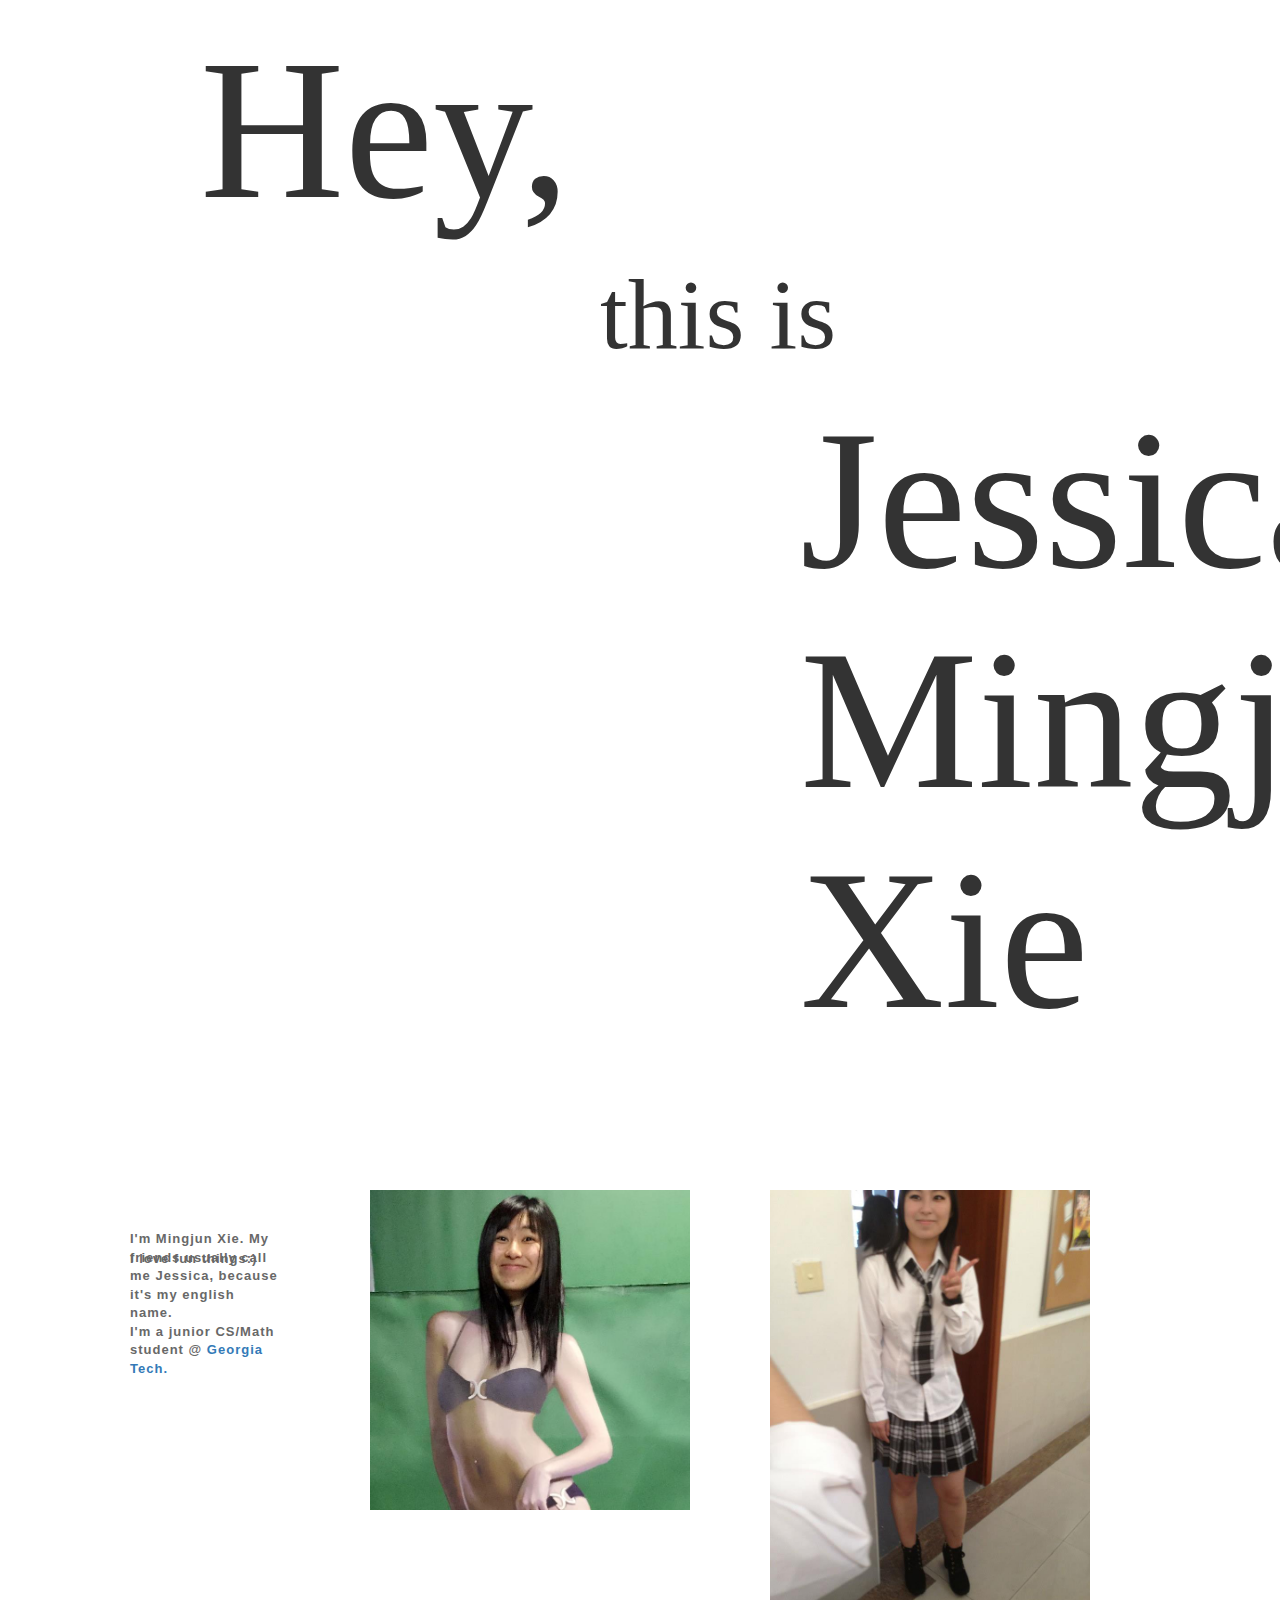
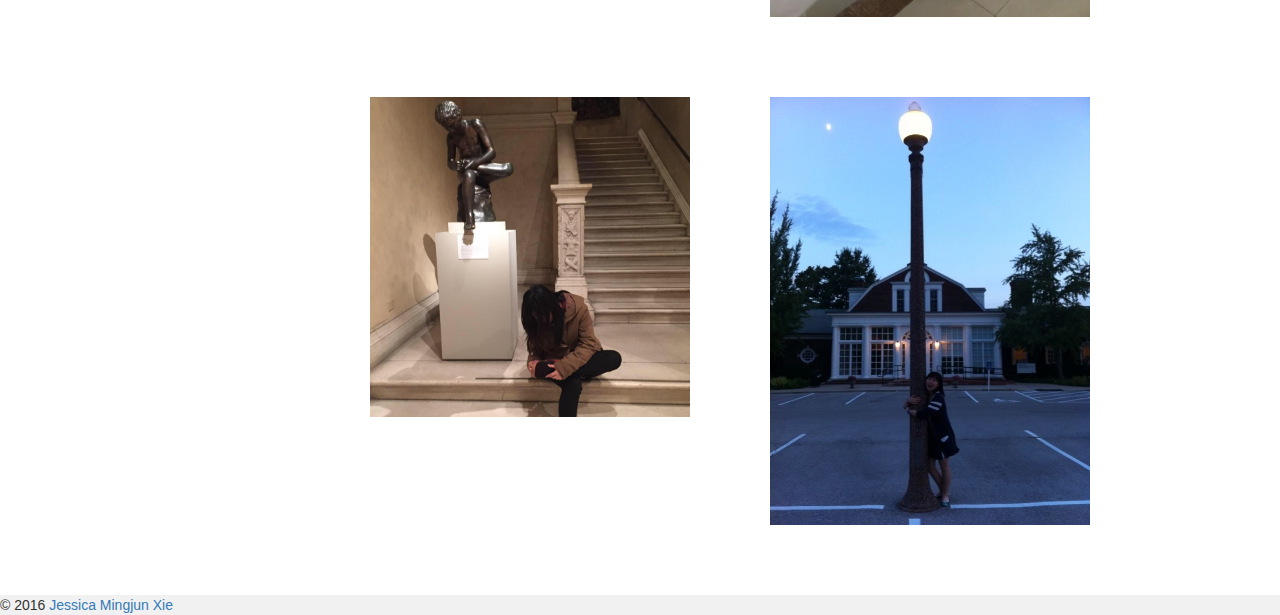
==== index.html @ c0d77d42 "self-intro p" ====
<!DOCTYPE html>
<html xml:lang = "en" lang = "en">

<head>
<!-- Meta Header -->
<meta http-equiv="Content-Type" content="text/html;charset=utf-8">
<meta name = "author" content = "Jessica Mingjun Xie">
<meta name="viewport" content="width=device-width, initial-scale=1.0"/>
<link rel='icon' href='cm3.ico ' type=‘image/x-ico’ />

<!--style-->
<link rel = "stylesheet" href = "styles/style.css" type = "text/css"/>
<link rel="stylesheet" href="//maxcdn.bootstrapcdn.com/bootstrap/3.3.4/css/bootstrap.min.css">

<!--script-->
<scrip type = "text/javascript" src = "bootstrap/js/bootstrap.min.js"> </script>
<title>mxie33</title>
</head>

<body>

<!--head container-->
<div class = "headContainer">
	<div class = "header">
	<h1> Hey,<br/><h1>
	<p>this is <br/></p>
	<h2>Jessica <br/>Mingjun Xie</h2><br/>
		<!--
		<video src="japanese.mp4" controls="controls">
		</video>
		-->
	</div> <!--header-->
</div><!--headContainer-->


<!--navigation bar-->
<div class = "menuContainer" id = "menubar">
	<ul class = "menu">
        <div id = "self-intro">
        	<p> I'm Mingjun Xie. My friends usually call me Jessica, because it's my english name. <br/>I'm a junior CS/Math student @ <a href = "www.gatech.edu"> Georgia Tech.</a></p><br/>
        	<p> I love fun things:)</p>
        </div> <!--self-intro-->
    	<li class = "menu-item" data-jkit ="[show:delay=3000;speed=500;animation=fade]">
    		<img src = "images/mjx.jpg">
    		<div class = "grid-hover">
    			<h1>About me</h1>
    			<p> Personal information</p>
    	    </div><!--grid-hover-->
    	</li>

        <li class = "menu-item" data-jkit ="[show:delay=3000;speed=500;animation=fade]">
        	<img src = "images/huazhuang.jpg">
        	<div class = "grid-hover">
	        	<h1> My resume</h1>
	        	<p> Resume in pdf</p>
	        </div><!--grid-hover-->
        </li>

        <li class = "menu-item" data-jkit ="[show:delay=3000;speed=500;animation=fade]">
        	<img src = "images/kj.jpg">
        	<div class = "grid-hover">
	        	<h1> Something I like</h1>
	        	<p> Check out my videos and hobbies</p>
	        </div><!--grid-hover-->
        </li>

        <li class = "menu-item" data-jkit ="[show:delay=3000;speed=500;animation=fade]">
        	<img src = "images/me.jpg">
        	<div class = "grid-hover">
	        	<h1> Contact</h1>
	        	<p> My contact information</p>
	        <div><!--grid-hover-->
        </li>

    </ul> <!--menu-->
</div> <!--menuContainer-->

<footer>
	<div class = "footerContainer">
		<div class = "footerContent">
			&copy; 2016 <a href:"index.html"> Jessica Mingjun Xie
		</div> <!--footerContent-->
	</div><!--footerContainer-->
</footer>

</body>

</html>
---- styles/style.css ----
body {

    color: #fff;
}
/**
 ** header
 **/
.headContainer {
    height:1080px;
    width:100%;
}

.header h1{

	font-family: Impact;
	text-align: left;
	margin-left: 200px;
	font-size: 200px;
}

.header p{

	font-family: Impact;
	font-size: 100px;
	margin-left: 400px;
    margin-right: 200px;
}

.header h2{
	width:75%;
	font-family: Impact;
	text-align: left;
	font-size: 200px;
	margin-left: 800px;
}

/**
 ** menu @author Thomas
 **/
.menuContainer{
  width:1200px;
  position:relative;
  margin: 30px auto;
  overflow:hidden;
}

ul.menu {
	list-style: none;
	margin-left: 250px;
}

#self-intro {
	width:150px;
	position: relative;
	left: -200px;
	top:100px;
	text-align: left;
}

#self-intro p {
	font-size:13px;
    position:absolute;
    color:#686868;
    letter-spacing:1px;
    font-weight:bold;
}

li.menu-item{
  width:400px;
  position:relative;
  float:left;
  padding:20px;
}

.grid-hover{
  position: absolute;
  width:400px;
  height: 100%;
  top:0;
  background: white;
  z-index: 2;
  opacity: 0;
  -webkit-transition: all 0.2s ease-in;
	-moz-transition: all 0.2s ease-in;
	-ms-transition: all 0.2s ease-in;
	-o-transition: all 0.2s ease-in;
	transition: all 0.2s ease-in; 
}

.grid-hover:hover{
  opacity: 0.9;
}

.grid-hover h1{
  font-size:23px;
  bottom:80px;
  left:40px;
  position:absolute;
  text-transform:uppercase;
  color:#000000;
  letter-spacing:1px;
  font-weight:900;
  line-height:50px;
}

.grid-hover p{
  font-size:13px;
  bottom:40px;
  left:40px;
  position:absolute;
  color:#686868;
  letter-spacing:1px;
  font-weight:bold;
  line-height:50px;
}

li.menu-item img{
  width:360px;
  padding: 20px;
}

/**
 **footer
 **/
footer {
	height: 20px;
	background: #f1f1f1;
	width: 100%;
}

footer.footcontent {
	text-align: right;
}
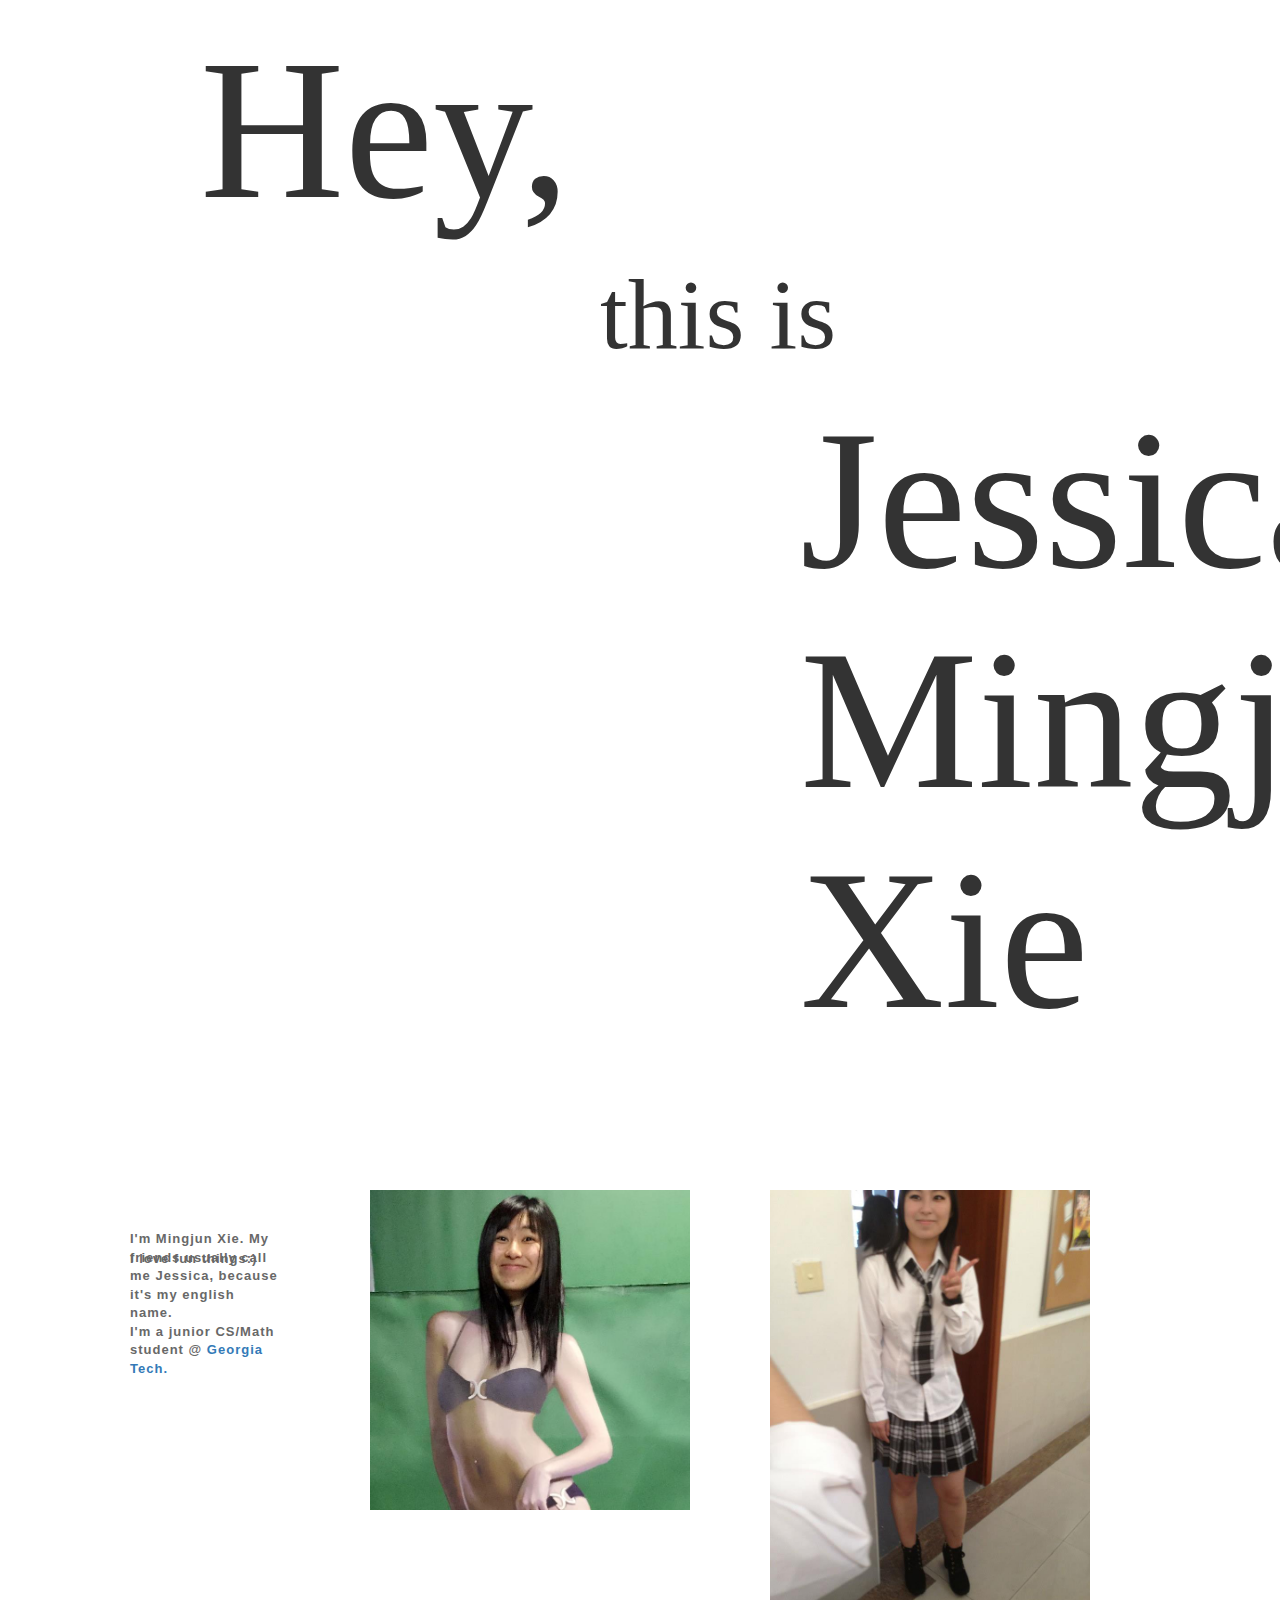
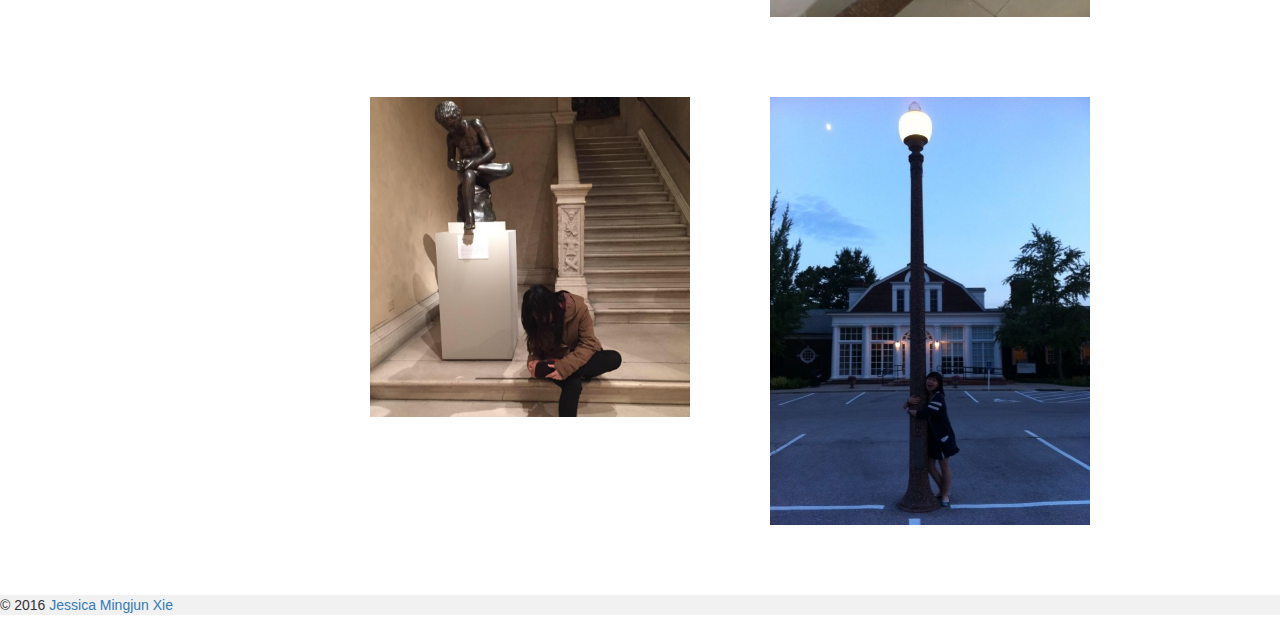
==== commit 0cb853e8: "music added" ====
--- a/index.html
+++ b/index.html
@@ -83,6 +83,9 @@
 	</div><!--footerContainer-->
 </footer>
 
+<!--music-->
+<embed src="music/SundayMorning.mp3" autostart="true" loop="true" width="2" height="0">
+</embed>
 </body>
 
 </html>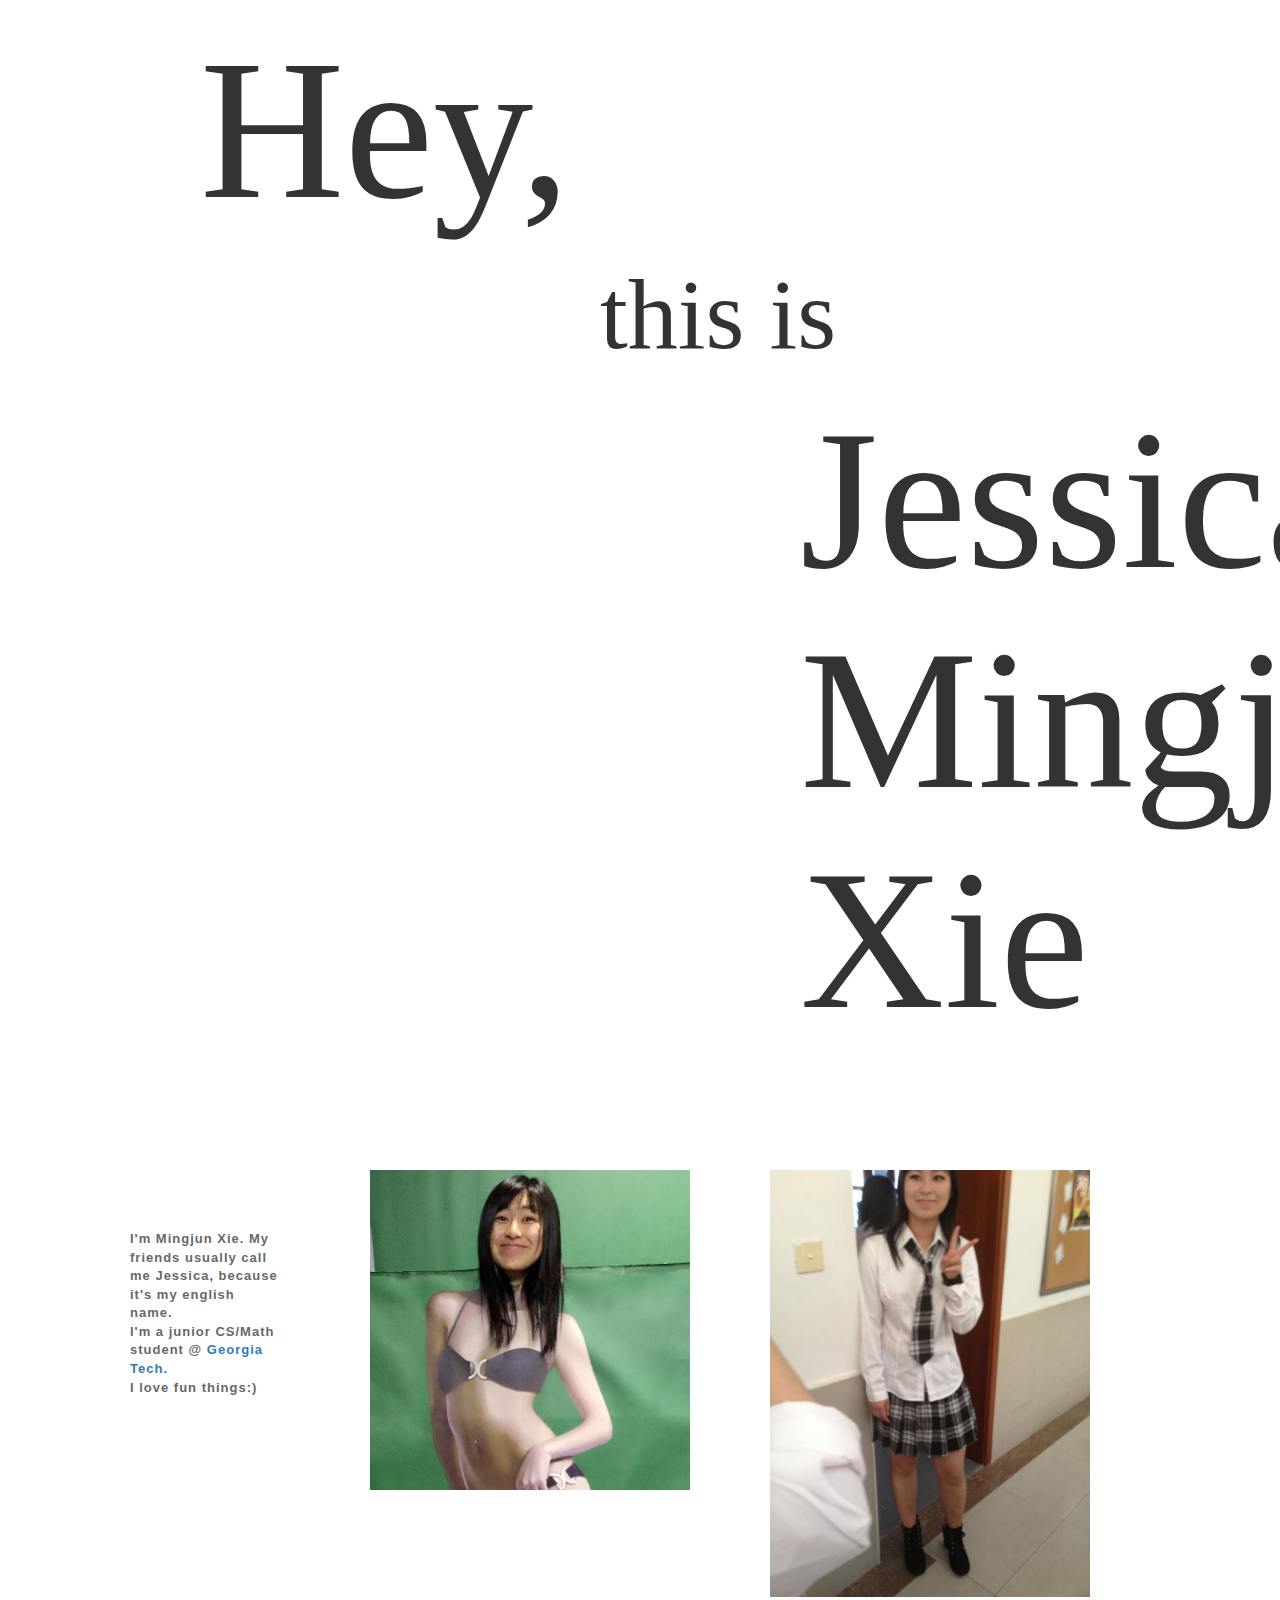
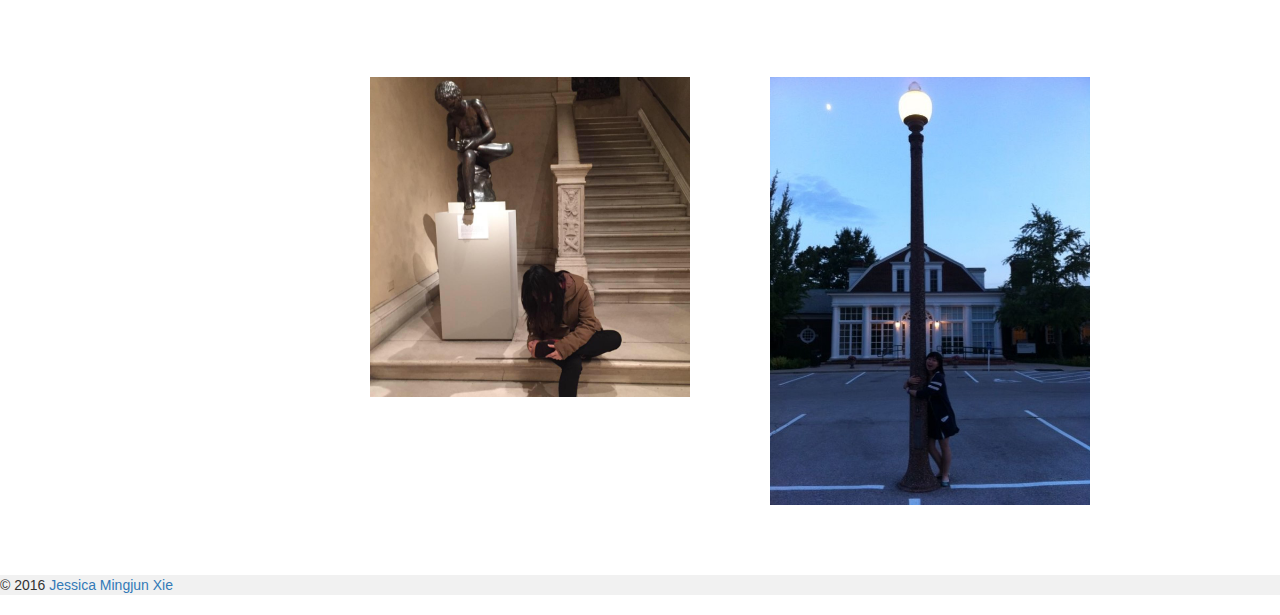
==== commit f93dbc08: "i love fun added" ====
--- a/index.html
+++ b/index.html
@@ -37,8 +37,8 @@
 <div class = "menuContainer" id = "menubar">
 	<ul class = "menu">
         <div id = "self-intro">
-        	<p> I'm Mingjun Xie. My friends usually call me Jessica, because it's my english name. <br/>I'm a junior CS/Math student @ <a href = "www.gatech.edu"> Georgia Tech.</a></p><br/>
-        	<p> I love fun things:)</p>
+        	<p> I'm Mingjun Xie. My friends usually call me Jessica, because it's my english name. <br/>I'm a junior CS/Math student @ <a href = "www.gatech.edu"> Georgia Tech.</a><br/>
+        	I love fun things:) </p>
         </div> <!--self-intro-->
     	<li class = "menu-item" data-jkit ="[show:delay=3000;speed=500;animation=fade]">
     		<img src = "images/mjx.jpg">
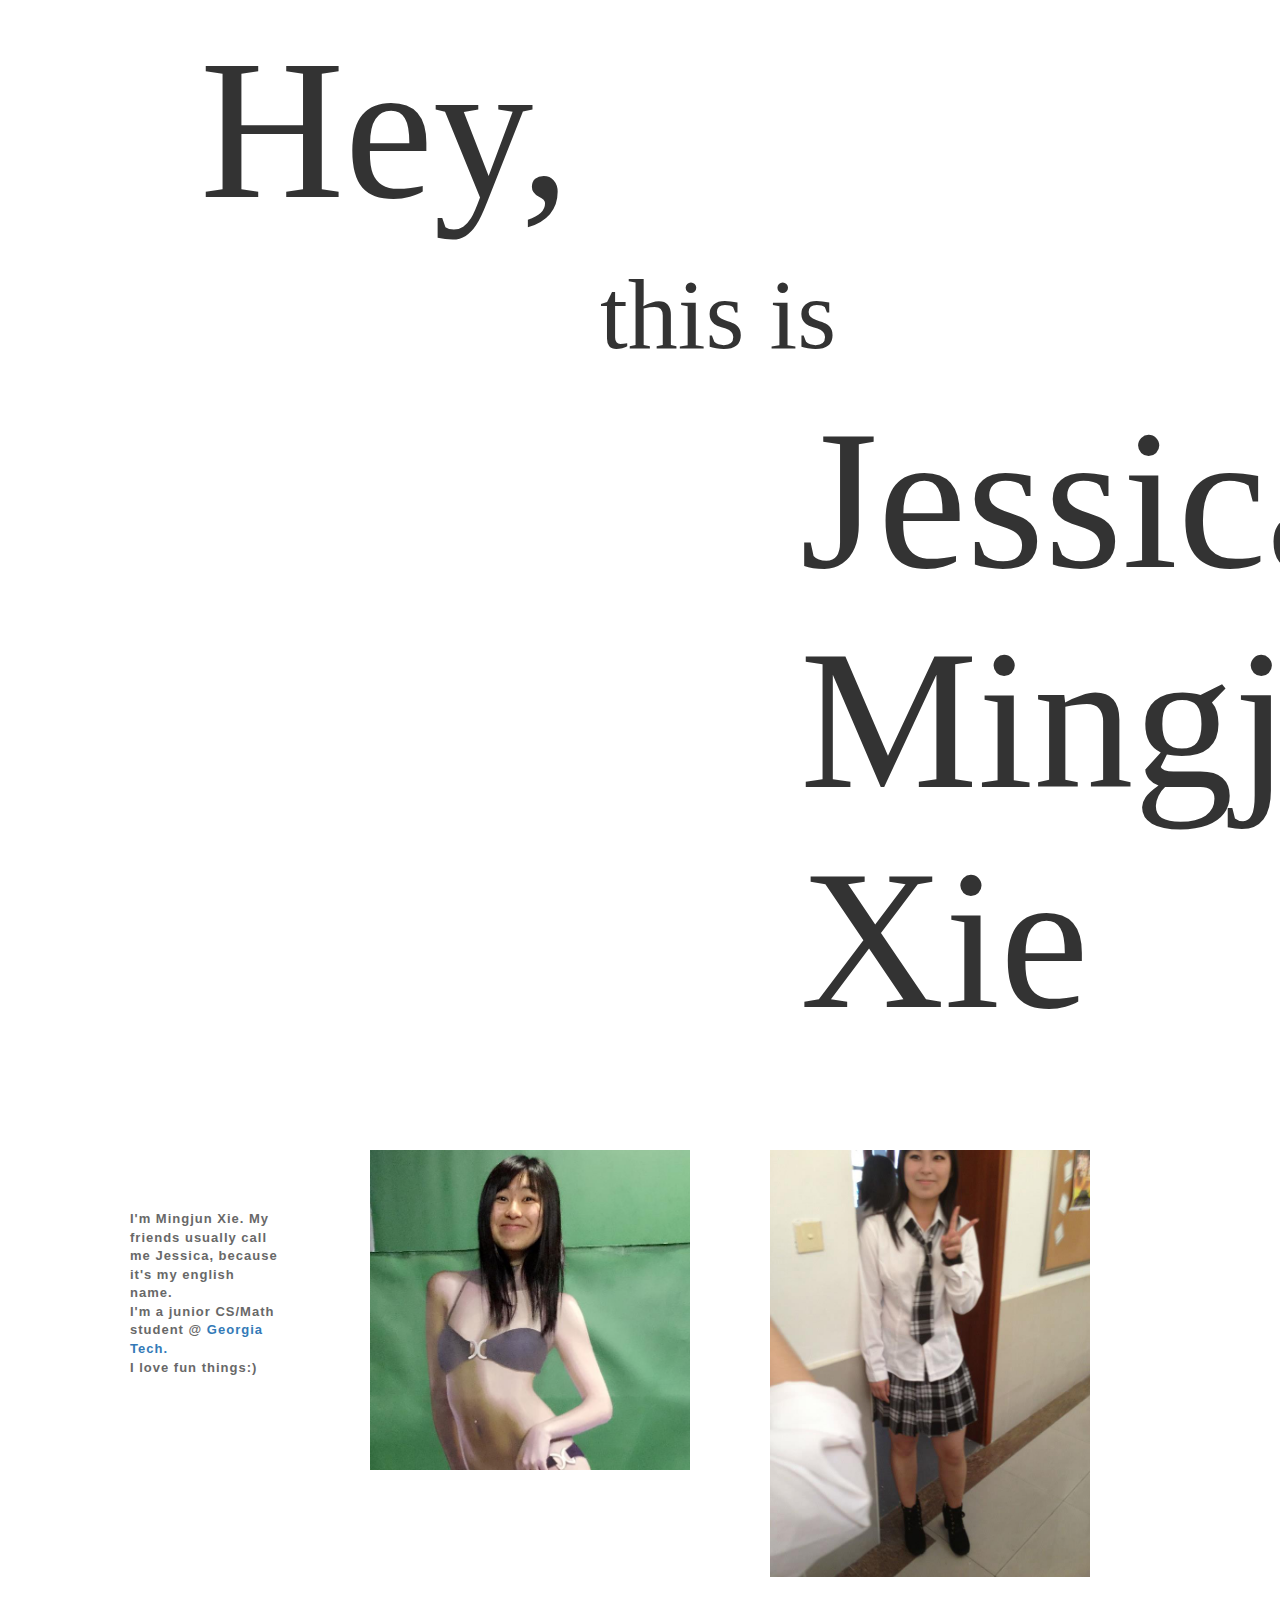
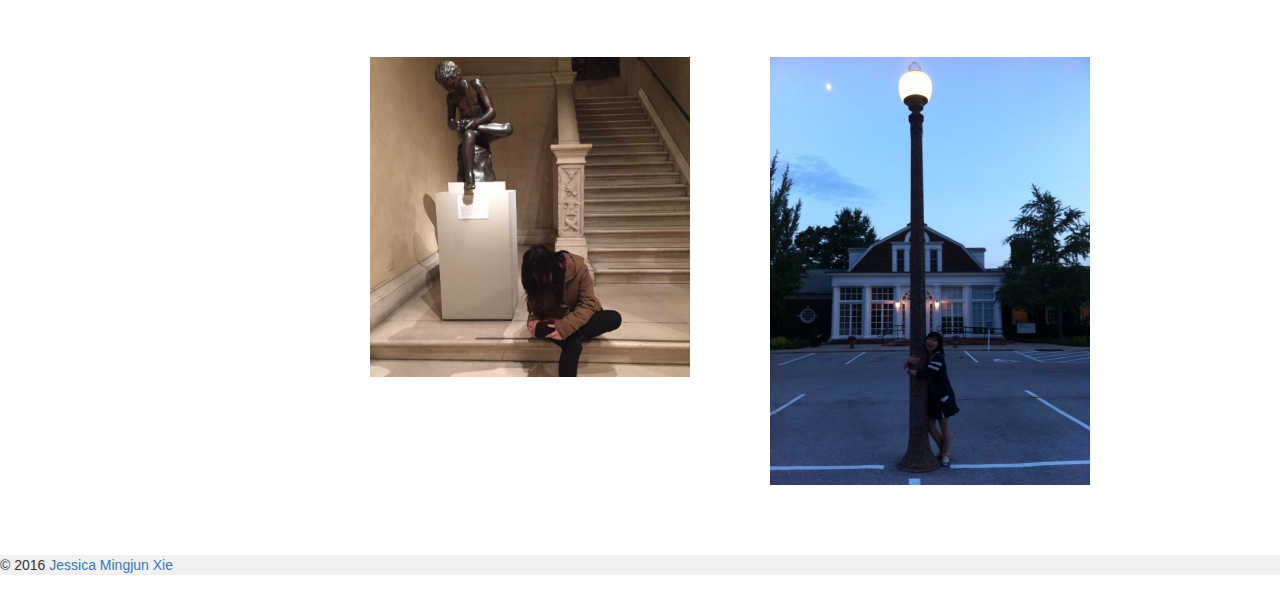
==== commit 9a940750: "index.html modified" ====
--- a/index.html
+++ b/index.html
@@ -20,7 +20,7 @@
 <body>
 
 <!--head container-->
-<div class = "headContainer">
+<div class = "Container">
 	<div class = "header">
 	<h1> Hey,<br/><h1>
 	<p>this is <br/></p>
@@ -37,7 +37,7 @@
 <div class = "menuContainer" id = "menubar">
 	<ul class = "menu">
         <div id = "self-intro">
-        	<p> I'm Mingjun Xie. My friends usually call me Jessica, because it's my english name. <br/>I'm a junior CS/Math student @ <a href = "www.gatech.edu"> Georgia Tech.</a><br/>
+        	<p> I'm Mingjun Xie. My friends usually call me Jessica, because it's my english name. <br/>I'm a junior CS/Math student @ <a href = "http://www.gatech.edu"> Georgia Tech.</a><br/>
         	I love fun things:) </p>
         </div> <!--self-intro-->
     	<li class = "menu-item" data-jkit ="[show:delay=3000;speed=500;animation=fade]">
@@ -76,7 +76,7 @@
 </div> <!--menuContainer-->
 
 <footer>
-	<div class = "footerContainer">
+	<div class = "Container">
 		<div class = "footerContent">
 			&copy; 2016 <a href:"index.html"> Jessica Mingjun Xie
 		</div> <!--footerContent-->
@@ -84,7 +84,7 @@
 </footer>
 
 <!--music-->
-<embed src="music/SundayMorning.mp3" autostart="true" loop="true" width="2" height="0">
+<embed src="music/SunshineAndCityLights.mp3" autostart="true" loop="true" width="2" height="0">
 </embed>
 </body>
 
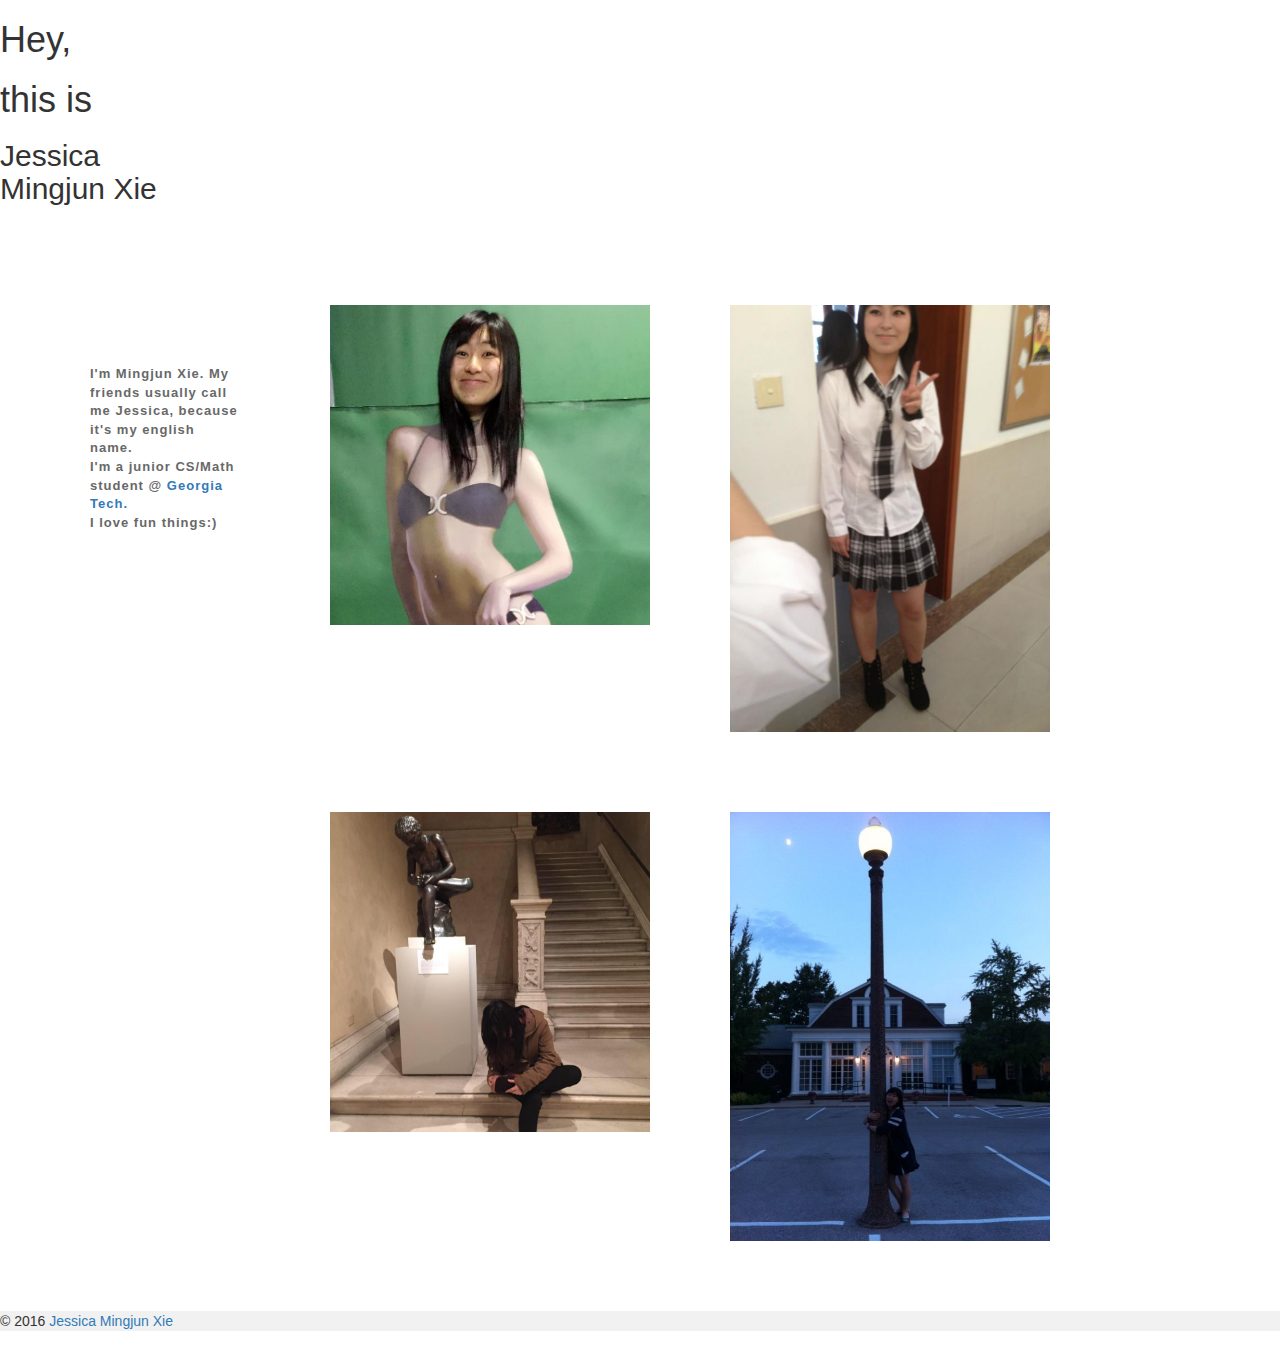
==== commit bbbe638f: "col size modified in index.html" ====
--- a/index.html
+++ b/index.html
@@ -21,7 +21,7 @@
 
 <!--head container-->
 <div class = "Container">
-	<div class = "header">
+	<div class = ".col-lg-9 .col-md-10">
 	<h1> Hey,<br/><h1>
 	<p>this is <br/></p>
 	<h2>Jessica <br/>Mingjun Xie</h2><br/>
@@ -29,7 +29,7 @@
 		<video src="japanese.mp4" controls="controls">
 		</video>
 		-->
-	</div> <!--header-->
+	</div> <!--.col-lg-10-->
 </div><!--headContainer-->
 
 
--- a/styles/style.css
+++ b/styles/style.css
@@ -5,10 +5,6 @@
 /**
  ** header
  **/
-.headContainer {
-    height:1080px;
-    width:100%;
-}
 
 .header h1{
 
@@ -38,7 +34,7 @@
  ** menu @author Thomas
  **/
 .menuContainer{
-  width:1200px;
+  width:100%;
   position:relative;
   margin: 30px auto;
   overflow:hidden;
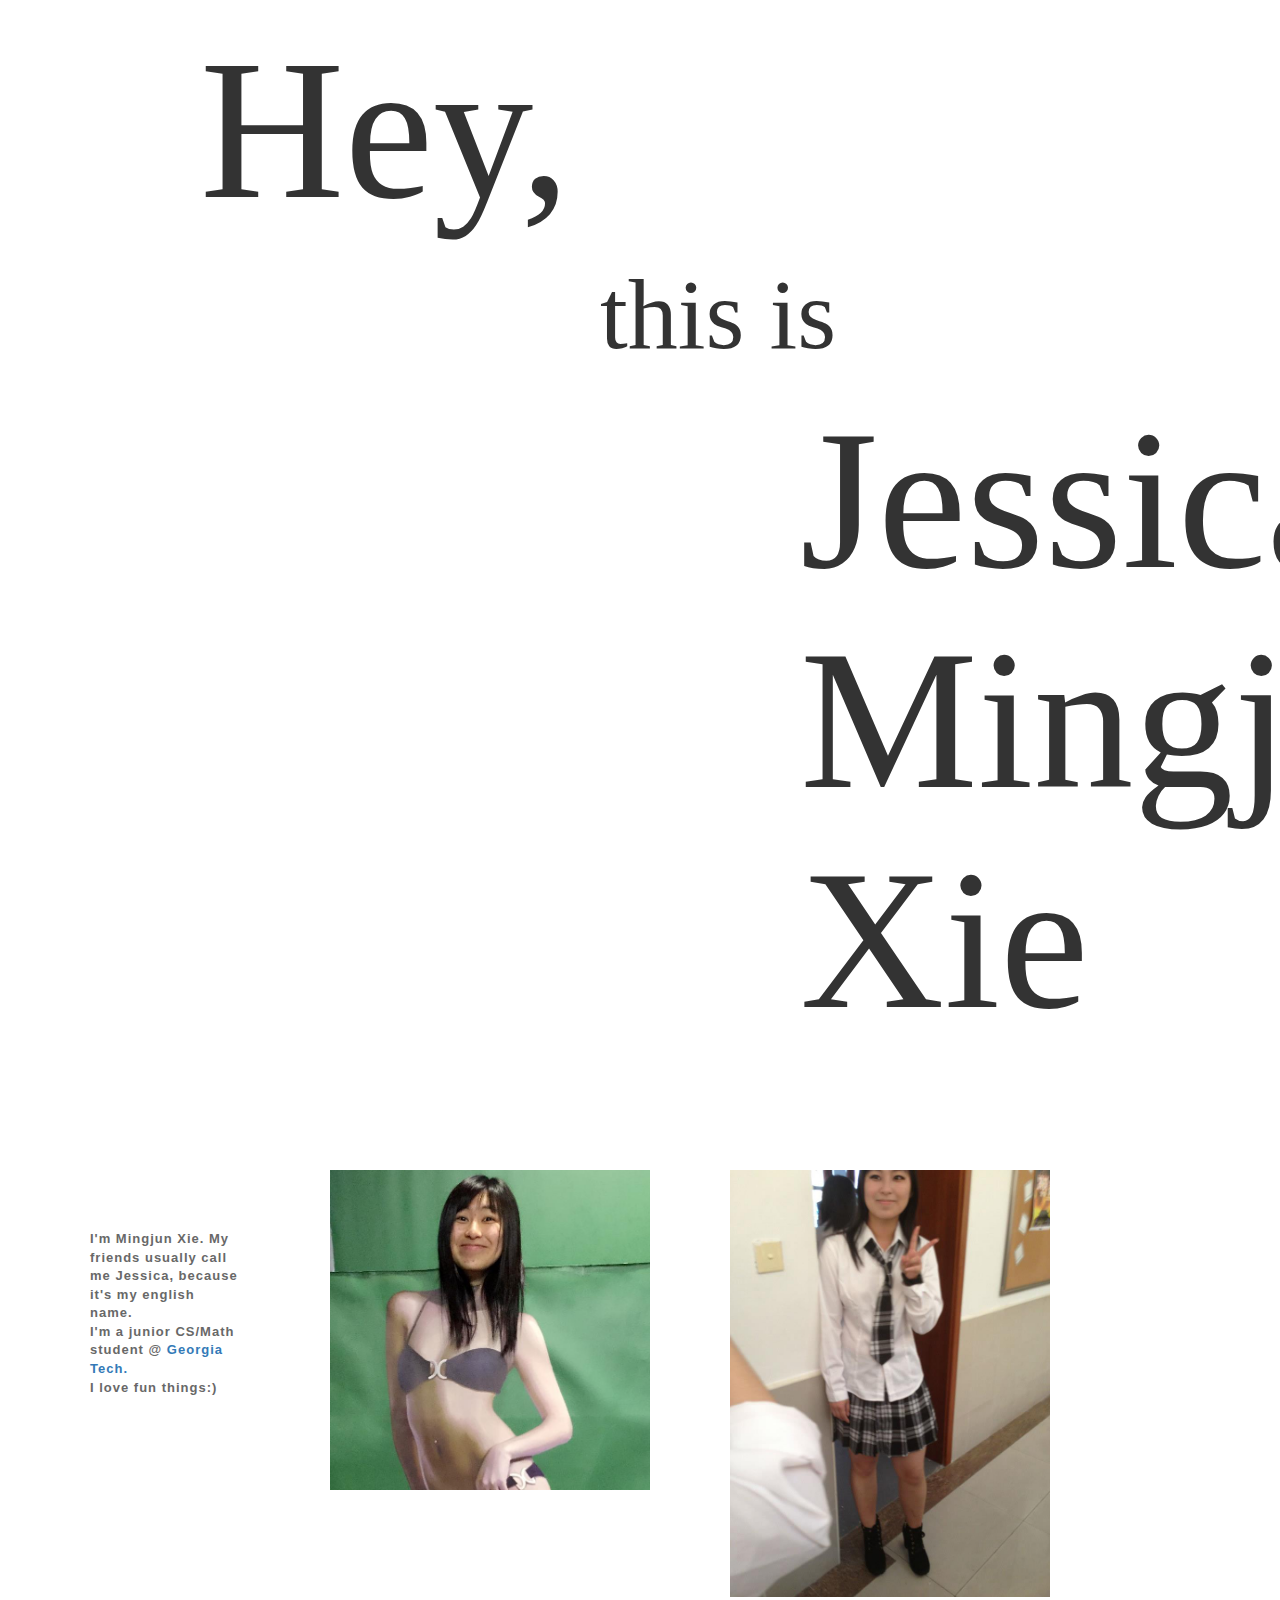
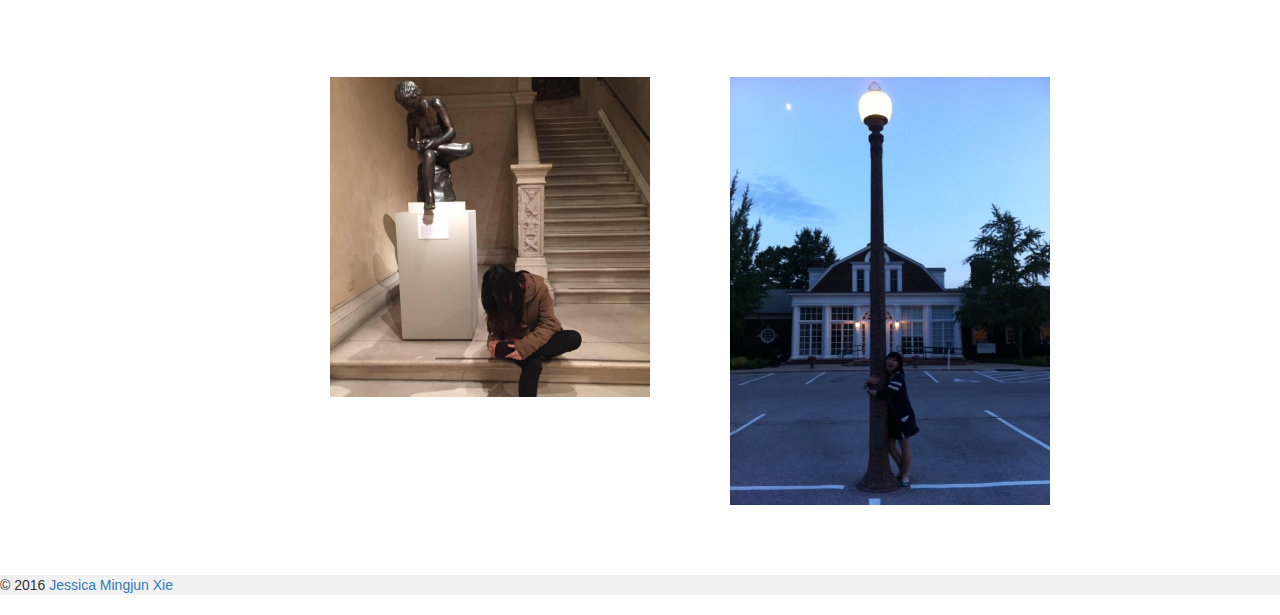
==== commit 97123824: "wtf?" ====
--- a/index.html
+++ b/index.html
@@ -20,8 +20,8 @@
 <body>
 
 <!--head container-->
-<div class = "Container">
-	<div class = ".col-lg-9 .col-md-10">
+<div class = "headContainer">
+	<div class = "header">
 	<h1> Hey,<br/><h1>
 	<p>this is <br/></p>
 	<h2>Jessica <br/>Mingjun Xie</h2><br/>
@@ -29,7 +29,7 @@
 		<video src="japanese.mp4" controls="controls">
 		</video>
 		-->
-	</div> <!--.col-lg-10-->
+	</div> <!--header-->
 </div><!--headContainer-->
 
 
--- a/styles/style.css
+++ b/styles/style.css
@@ -5,30 +5,35 @@
 /**
  ** header
  **/
+.headContainer {
+    height:1080px;
+    width:100%;
+}
 
 .header h1{
 
-	font-family: Impact;
-	text-align: left;
-	margin-left: 200px;
-	font-size: 200px;
+  font-family: Impact;
+  text-align: left;
+  margin-left: 200px;
+  font-size: 200px;
 }
 
 .header p{
 
-	font-family: Impact;
-	font-size: 100px;
-	margin-left: 400px;
+  font-family: Impact;
+  font-size: 100px;
+  margin-left: 400px;
     margin-right: 200px;
 }
 
 .header h2{
-	width:75%;
-	font-family: Impact;
-	text-align: left;
-	font-size: 200px;
-	margin-left: 800px;
+  width:75%;
+  font-family: Impact;
+  text-align: left;
+  font-size: 200px;
+  margin-left: 800px;
 }
+
 
 /**
  ** menu @author Thomas
